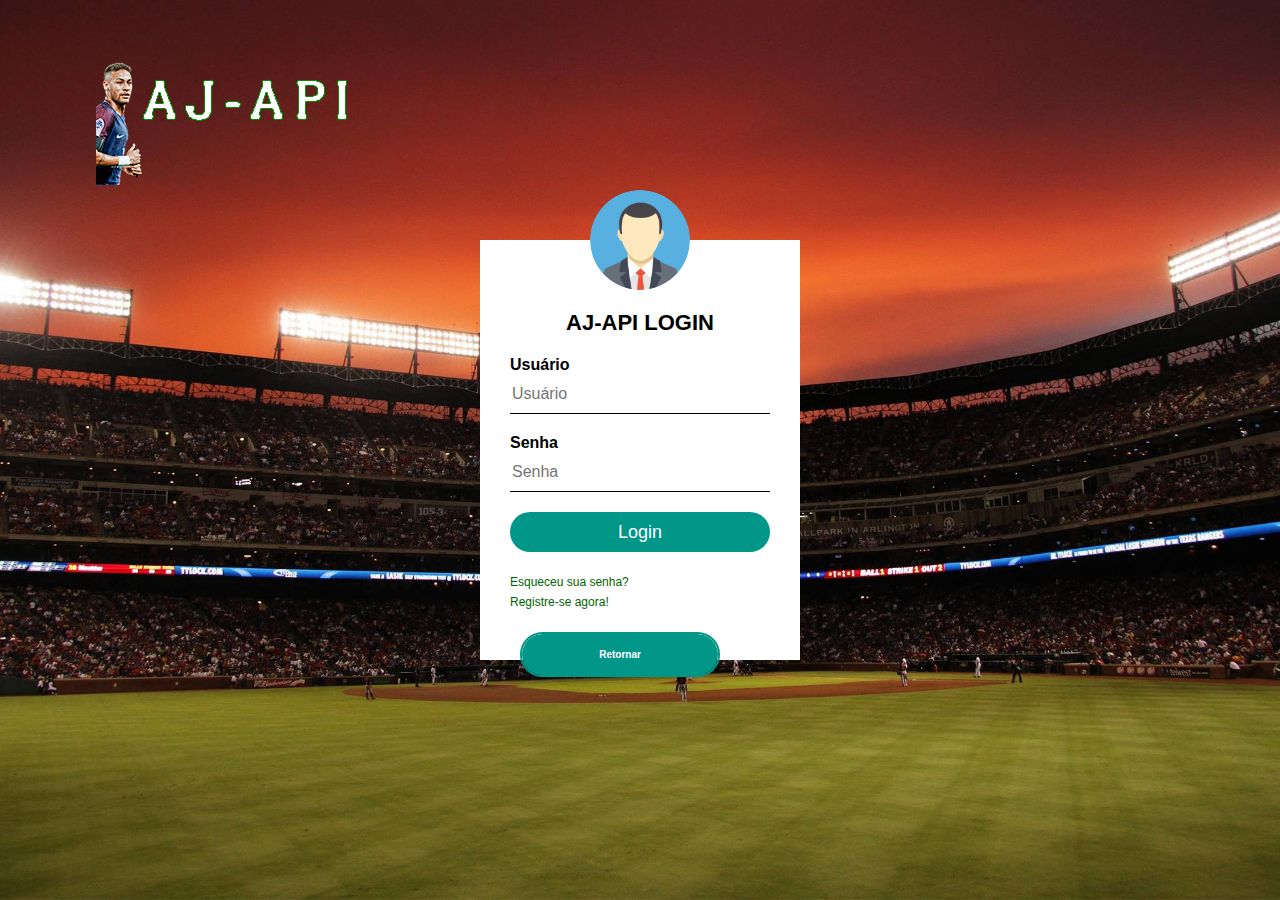
==== index.html @ 5de00d5d "added simple project estructuration" ====
﻿<html>
<head>
<title> Login </title>
    <link rel="stylesheet" type="text/css" href = "style.css">
<body>
    <div class="banner">
        <div class="navbar">
            <img src="logo.png" alt="logo">
        </div>
    <div class = "loginbox">
    <img src="avatar.png" class="avatar">
    <h1>AJ-API LOGIN</h1>
        <form>
            <p>Usuário</p>
            <input type="text" name = "" placeholder = "Usuário">
            <p>Senha</p>
            <input type="password" name ="" placeholder="Senha">
            <input type="submit" name = "" value = "Login">
            <a href="#">Esqueceu sua senha?</a> <br>
            <a href="#">Registre-se agora!</a>
            <a href="index2.html">
            <button type = "Button" > <span></span>Retornar</button>
            </a>
        </form>
    </div>
</body>
</head>
</html>
---- style.css ----
﻿body{
    margin: 0;
    padding: 0;
    background: url(bp.jpg);
    background-color: rgba(0,0,0,0.3);
    background-size: cover;
    background-position: center;
    font-family: sans-serif;
}

.loginbox{
width: 320px;
height:420px;
background:#fff ;
color: #000;
top: 50%;
left: 50%;
position: absolute;
transform: translate(-50%,-50%);
box-sizing: border-box;
padding: 70px 30px;

}


.avatar{
    width: 100px;
    height: 100px;
    border-radius: 50%;
    position: absolute;
    top: -50px;
    left: calc(50% - 50px);
}

h1{
    margin: 0;
    padding: 0 0 20px;
    text-align: center;
    font-size: 22px;
}

.loginbox p{
    margin: 0;
    padding: 0;
    font-weight: bold;
}

.loginbox input{
    width: 100%;
    margin-bottom: 20px;
}

.loginbox input[type="text"], input[type = "password"]{
    border: none;
    border-bottom: 1px solid #000;
    background: transparent;
    outline: none;
    height: 40px;
    color: rgb(0, 0, 0);
    font-size: 16px;
}

.loginbox input[type = "submit"] {
    border: none;
    outline: none;
    height: 40px;
    background:#009688 ;
    width: 100%;
    color: #fff;
    font-size: 18px;
    border-radius: 20px;
}

.loginbox input[type="submit"]:hover{
    cursor: pointer;
    width: 100%;
    background:rgb(14, 43, 25);
    z-index: -1;
}

.loginbox a{
    text-decoration: none;
    font-size: 12px;
    line-height: 20px;
    color:darkgreen
}

.loginbox a:hover{
    color: #ffc108;
}

.banner{
    width: 100%;
    height: 100vh;
    background-image: linear-gradient(rgba(0,0,0,0.15,),url(bp.jpg));
    background-size: cover;
    background-position: center;
}


.navbar{
    width: 85%;
    margin: auto;
    padding: 35px 0;
    display: flex;
    align-items: center;
    justify-content: space-between;

}

.logo{
    width: 120px;
    cursor: pointer;
}

.navbar ul li{
    list-style: none;
    display: inline-block;
    margin: 0 20px;
    position: relative;

}

.navbar ul li a{
text-decoration: none;
color: white;
text-transform: uppercase ;
}

.navbar ul li::after{
content: '';
height: 3px;
width: 0;
background: #009688;
position: absolute;
left: 0;
bottom: -10;
transition: 0.5s;
}

.navbar ul li:hover::after{
width: 100%;
}


.content{
    width: 100%;
    position: absolute;
    top: 50%;
    transform: translateY(-50%);
    text-align: center;
    color: white;
}

.content h1{
    font-size: 80px;
    margin-top: 80px;
}

.content p{
    font-size: 15px;
    margin:10px auto;
    font-weight: 120;
    line-height: 25px;
}

button{
width: 200px;
padding: 15px 0;
text-align: center;
margin: 20px 10px;
border-radius: 25px;
font-weight: bold;
font-size: 10px;
border: 2px solid #009688;
background: transparent;
color: white;
cursor: pointer;
position: relative;
overflow: hidden;
}

span{
    background: #009688;
    height: 100%;
    width: 100%;
    border-radius: 25px;
    position: absolute;
    left:0;
    bottom:0;
    z-index: -1;
    transition: 0.5s;
}

button:hover span{
    background: rgb(14, 43, 25);
    width: 100%;
    border: none;
}
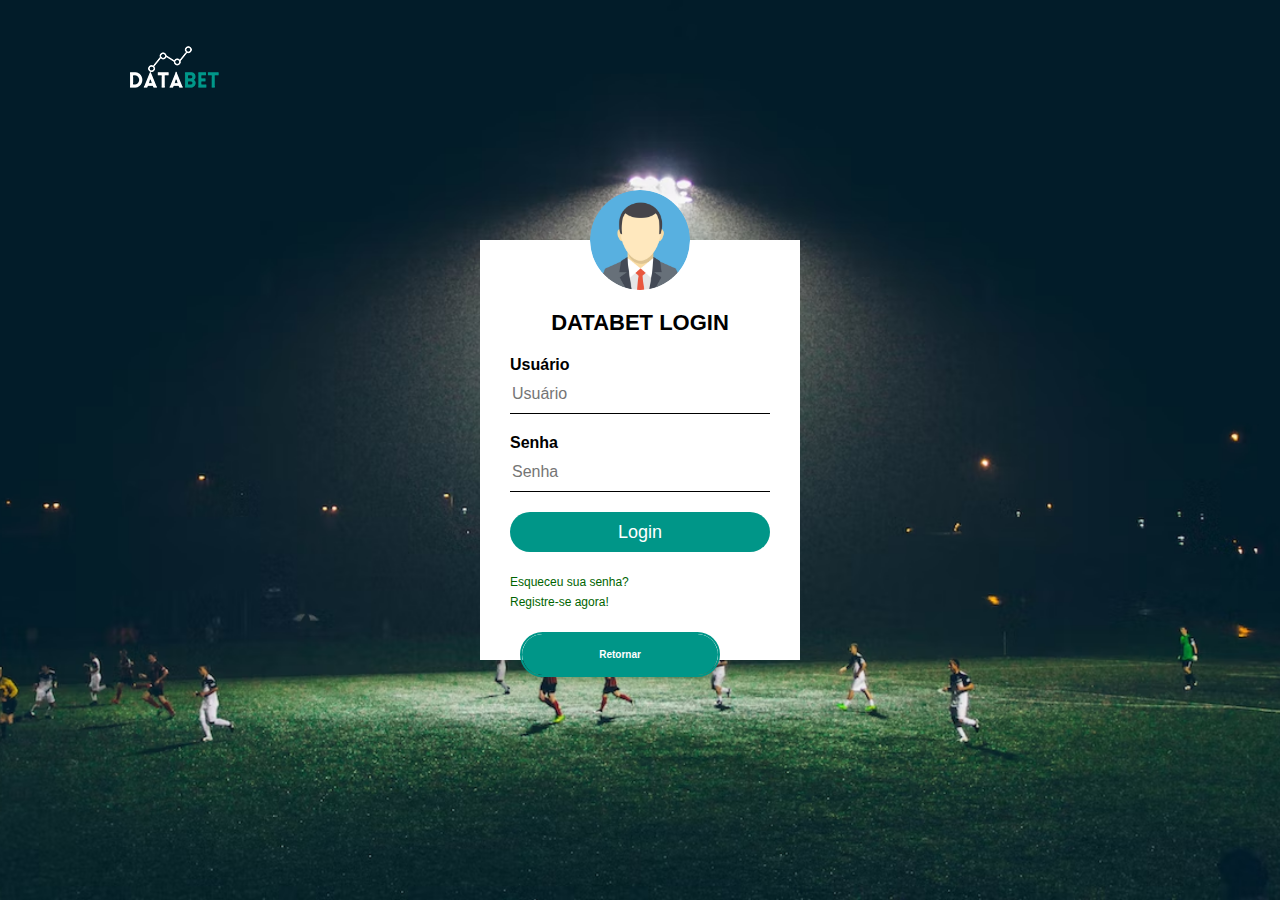
==== commit 1dd52452: "melhoria no front" ====
--- a/index.html
+++ b/index.html
@@ -9,7 +9,7 @@
         </div>
     <div class = "loginbox">
     <img src="avatar.png" class="avatar">
-    <h1>AJ-API LOGIN</h1>
+    <h1>DATABET LOGIN</h1>
         <form>
             <p>Usuário</p>
             <input type="text" name = "" placeholder = "Usuário">
@@ -19,7 +19,7 @@
             <a href="#">Esqueceu sua senha?</a> <br>
             <a href="#">Registre-se agora!</a>
             <a href="index2.html">
-            <button type = "Button" > <span></span>Retornar</button>
+            <button type = "button" > <span></span>Retornar</button>
             </a>
         </form>
     </div>
--- a/style.css
+++ b/style.css
@@ -197,3 +197,4 @@
     width: 100%;
     border: none;
 }
+
